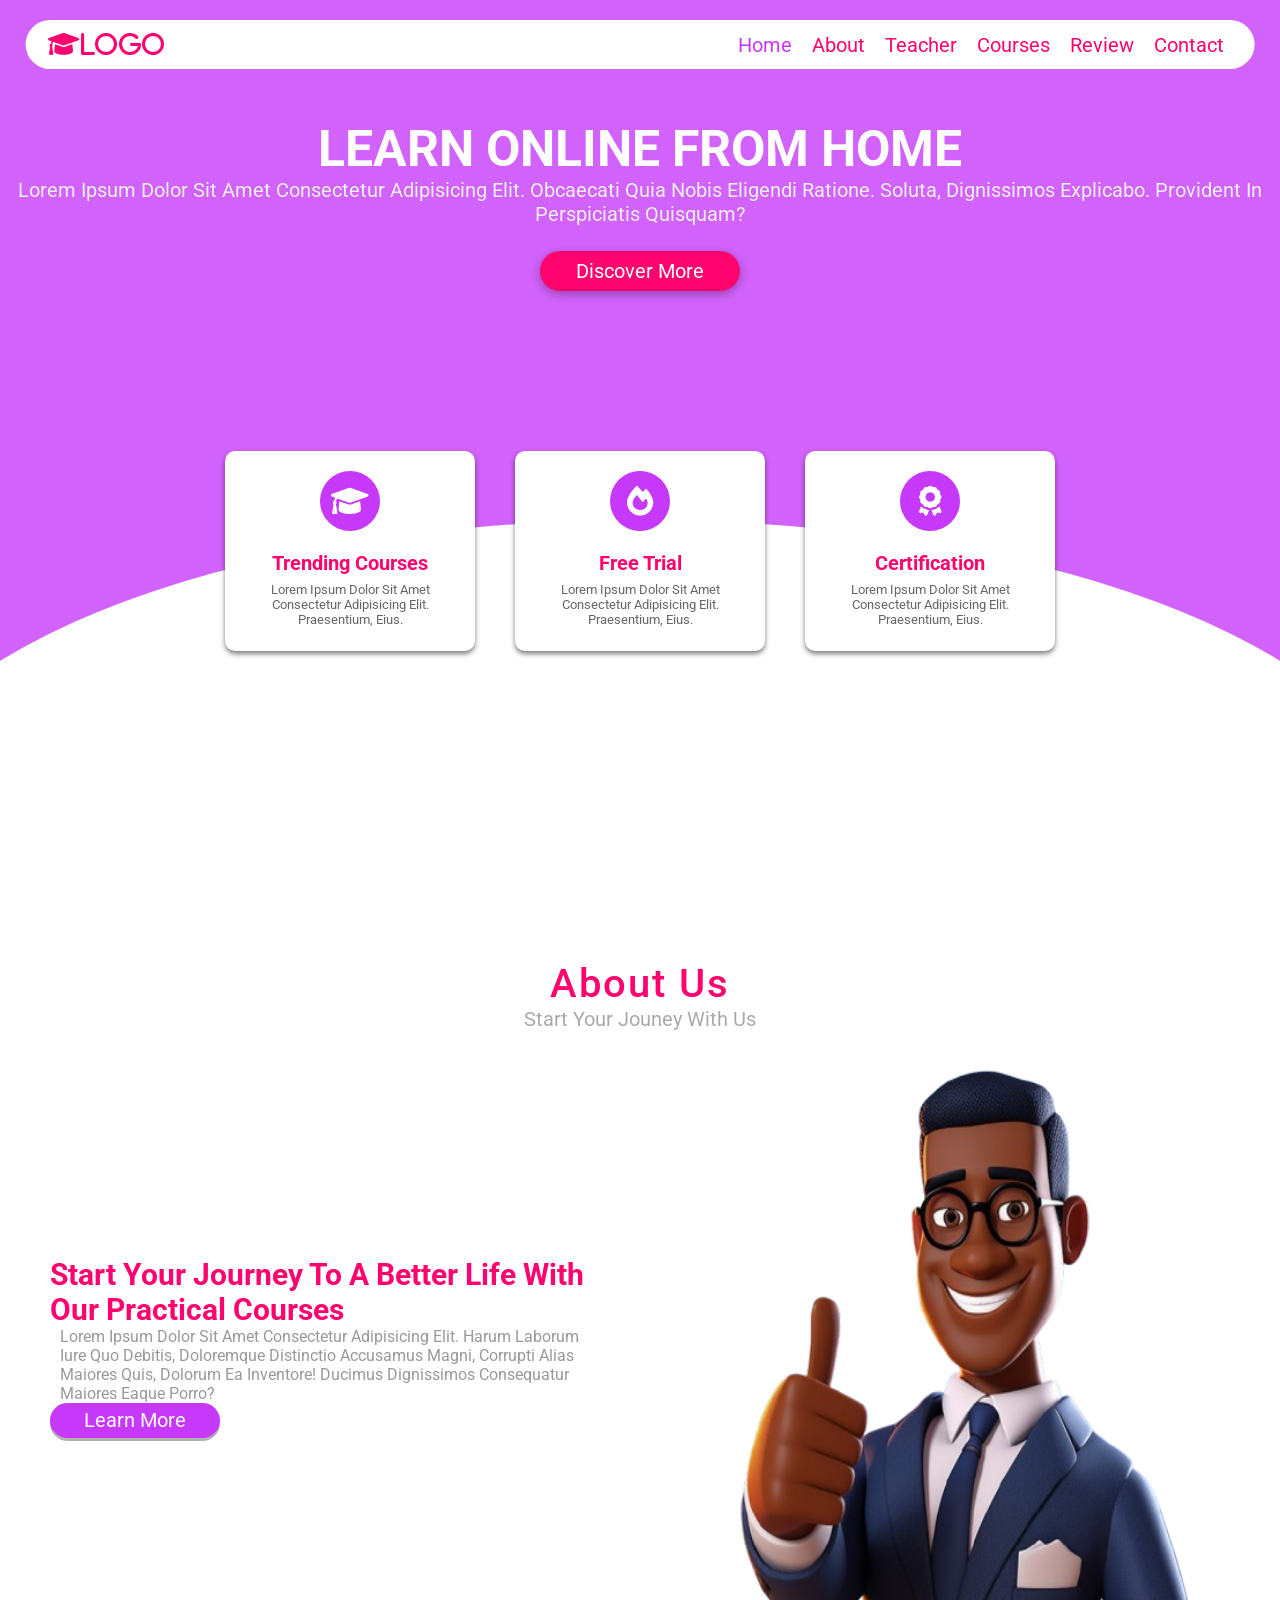
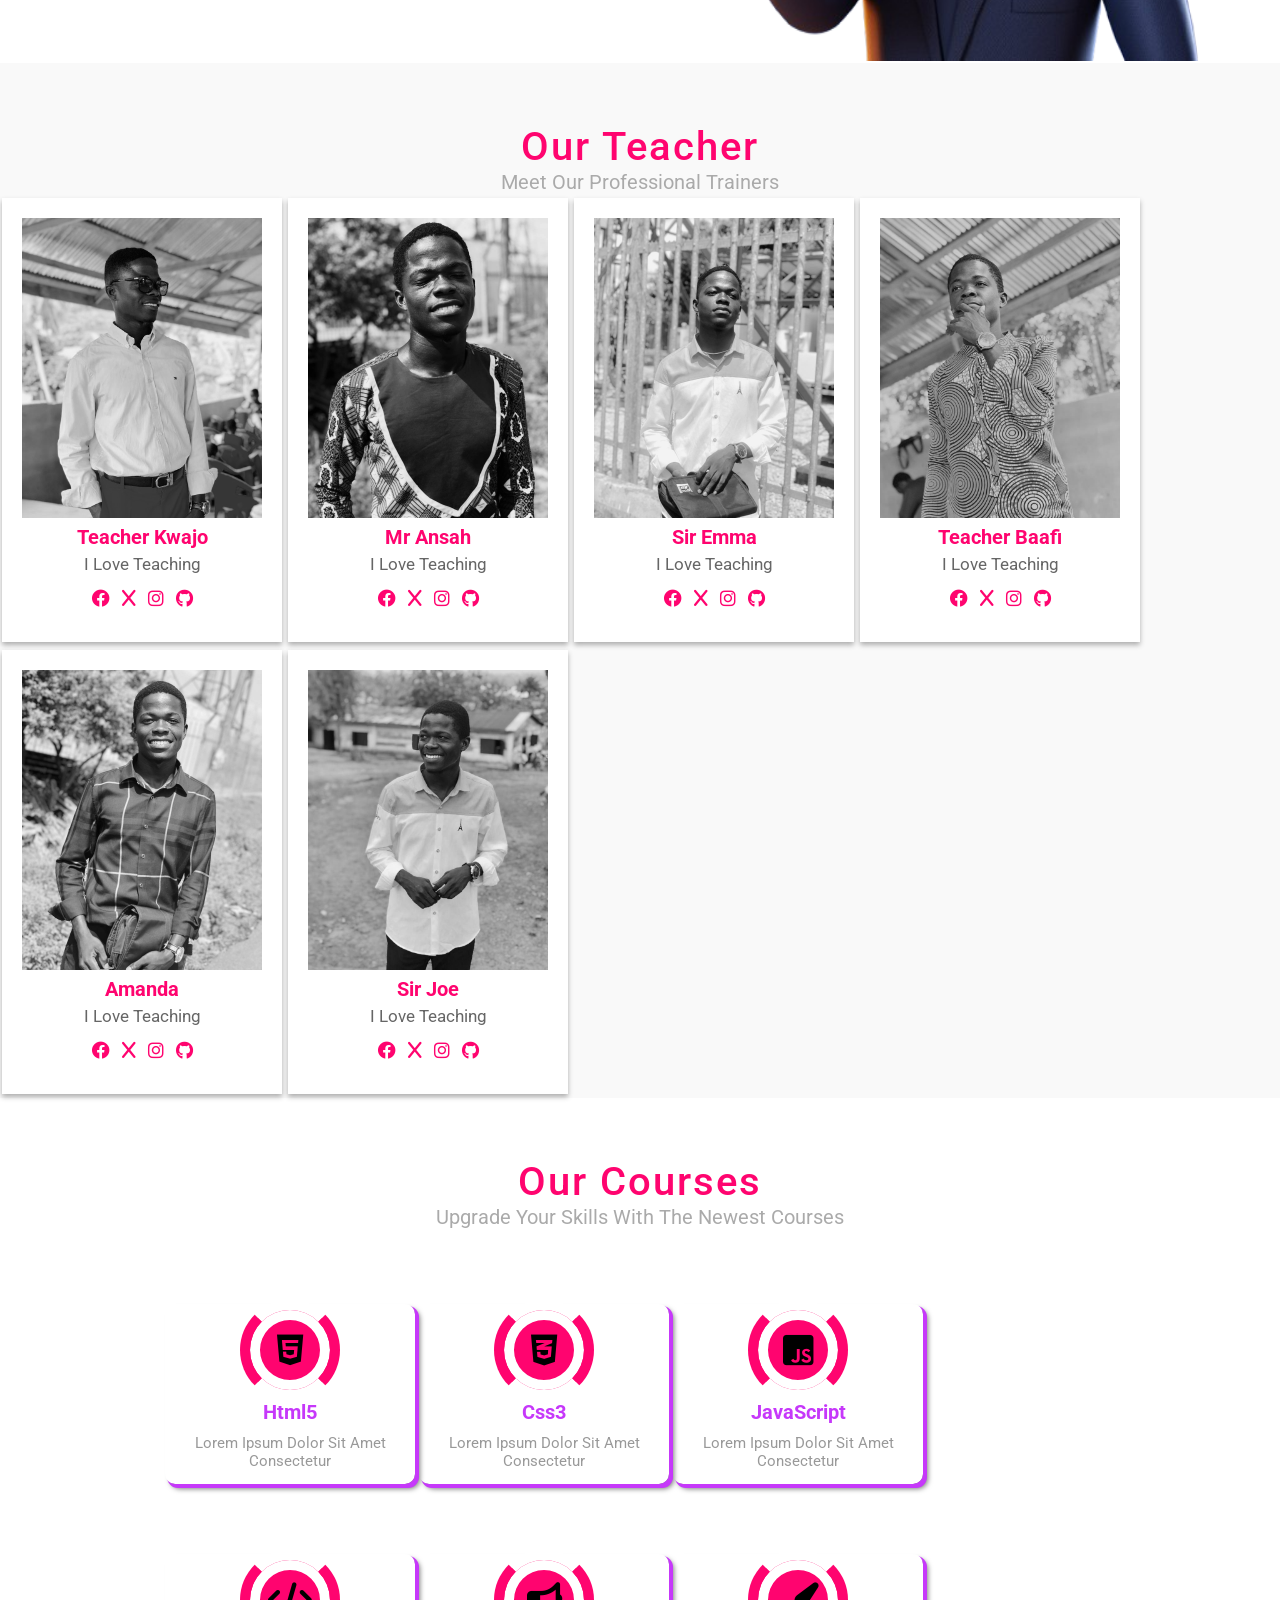
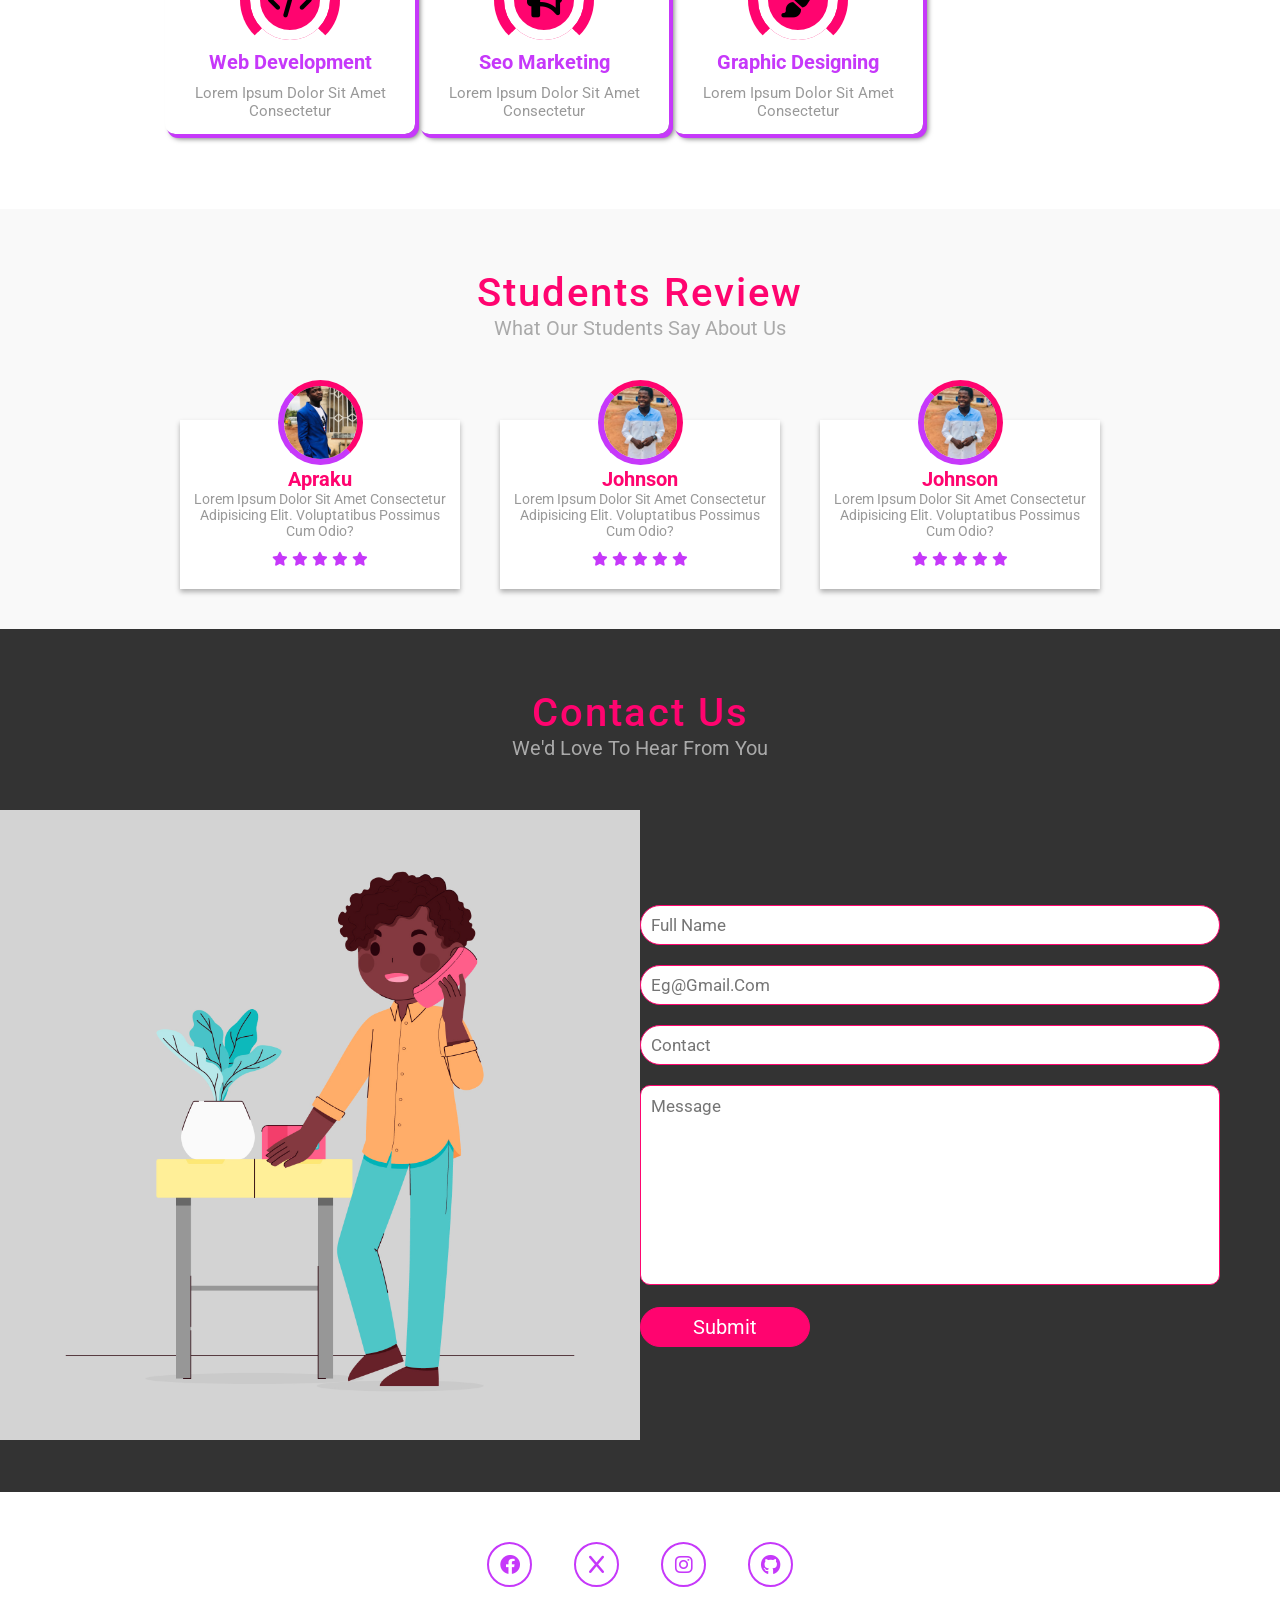
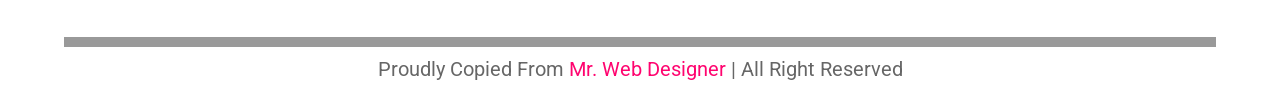
==== sch.html @ cf32367d "Nothing changed really, just commiting it for commit sake!" ====
<!DOCTYPE html>
<html lang="en">
<head>
  <meta charset="UTF-8">
  <meta name="viewport" content="width=device-width, initial-scale=1.0">

  <link rel="stylesheet" href="https://cdnjs.cloudflare.com/ajax/libs/font-awesome/6.0.0-beta3/css/all.min.css">
  
  <link rel="shortcut icon" href="logo.png" type="image/x-icon">
  <link rel="stylesheet" href="sch.css">
  <title>Folkenberg Adventist Basic School</title>
</head>
<body>
  <!-- header section starts -->
   <header>
    <a href="#" class="logo"><i class="fas fa-graduation-cap">logo</i></a>
    <nav class="navbar">
      <ul>
        <li><a href="#home" class="active">Home</a></li>
        <li><a href="#About">About</a></li>
        <li><a href="#teacher">teacher</a></li>
        <li><a href="#course">courses</a></li>
        <li><a href="#review">review</a></li>
        <li><a href="#contact">contact</a></li>
      </ul>
    </nav>

    <div class="fas fa-bars"></div>
   </header>

  <!-- header section ends -->

    <!-- home section starts -->
   <section class="home" id="home">
    <div class="content">
      <h1>Learn online from home</h1>
      <p>Lorem ipsum dolor sit amet consectetur adipisicing elit. Obcaecati quia nobis eligendi ratione. Soluta, dignissimos explicabo. Provident in perspiciatis quisquam?</p>
      <a href="#home"><button><div>
        Discover More
      </div></button></a>
    </div>

    <div class="box-container">
      <div class="box">
        <i class="fas fa-graduation-cap"></i>
        <h3>Trending Courses</h3>
        <p>Lorem ipsum dolor sit amet consectetur adipisicing elit. Praesentium, eius.</p>
      </div>

      <div class="box">
        <i class="fas fa-fire"></i>
        <h3>Free Trial</h3>
        <p>Lorem ipsum dolor sit amet consectetur adipisicing elit. Praesentium, eius.</p>
      </div>

      <div class="box">
        <i class="fas fa-award"></i>
        <h3>Certification</h3>
        <p>Lorem ipsum dolor sit amet consectetur adipisicing elit. Praesentium, eius.</p>
      </div>

    </div>

   </section>
     <!-- home section ends  -->

     <!-- About section starts -->

   <section class="about" id="about">
    <h1 class="heading">About Us </h1>
    <h3 class="title">Start your jouney with us</h3>

    <div class="row">
      <div class="content">
        <h3>start your journey to a better life with our practical courses</h3>
        <p>Lorem ipsum dolor sit amet consectetur adipisicing elit. Harum laborum iure quo debitis, doloremque distinctio accusamus magni, corrupti alias maiores quis, dolorum ea inventore! Ducimus dignissimos consequatur maiores eaque porro?</p>
        <a href="#"><button>Learn more</button></a>

      </div>

      <div class="image">
        <img src="schImgs/about.png" alt="yet to upload">
      </div>
    </div>
   </section>
   <!-- about section ends  -->

   <!-- teacher section starts -->

   <section class="teacher" id="teacher">

    <h1 class="heading">Our Teacher</h1>

    <h3 class="title">meet our professional trainers</h3>

    <div class="card-container">
      <div class="card">
        <img src="schImgs/af.jpg" alt="teacher pic">
        <h3>Teacher Kwajo</h3>
        <p>I love teaching</p>
        <div class="icons">
          <a href="#" class="fa-brands fa-facebook"></a>
          <a href="#" class="fab fa-x"></a>
          <a href="#" class="fab fa-instagram"></a>
          <a href="#" class="fab fa-github"></a>
        </div>
      </div>
    </div> 
    <div class="card-container">
      <div class="card">
        <img src="schImgs/al.jpg" alt="teacher pic">
        <h3>Mr Ansah</h3>
        <p>I love teaching</p>
        <div class="icons">
          <a href="#" class="fa-brands fa-facebook"></a>
          <a href="#" class="fab fa-x"></a>
          <a href="#" class="fab fa-instagram"></a>
          <a href="#" class="fab fa-github"></a>
        </div>
      </div>
    </div> 
    <div class="card-container">
      <div class="card">
        <img src="schImgs/aq.jpg" alt="teacher pic">
        <h3>Sir Emma</h3>
        <p>I love teaching</p>
        <div class="icons">
          <a href="#" class="fa-brands fa-facebook"></a>
          <a href="#" class="fab fa-x"></a>
          <a href="#" class="fab fa-instagram"></a>
          <a href="#" class="fab fa-github"></a>
        </div>
      </div>
    </div>
    <div class="card-container">
      <div class="card">
        <img src="schImgs/ppp.jpg" alt="teacher pic">
        <h3>Teacher Baafi</h3>
        <p>I love teaching</p>
        <div class="icons">
          <a href="#" class="fa-brands fa-facebook"></a>
          <a href="#" class="fab fa-x"></a>
          <a href="#" class="fab fa-instagram"></a>
          <a href="#" class="fab fa-github"></a>
        </div>
      </div>
    </div>
    <div class="card-container">
      <div class="card">
        <img src="schImgs/qw.jpg" alt="teacher pic">
        <h3>Amanda</h3>
        <p>I love teaching</p>
        <div class="icons">
          <a href="#" class="fa-brands fa-facebook"></a>
          <a href="#" class="fab fa-x"></a>
          <a href="#" class="fab fa-instagram"></a>
          <a href="#" class="fab fa-github"></a>
        </div>
      </div>
    </div>
    <div class="card-container">
      <div class="card">
        <img src="schImgs/r.jpg" alt="teacher pic">
        <h3>Sir Joe</h3>
        <p>I love teaching</p>
        <div class="icons">
          <a href="#" class="fa-brands fa-facebook"></a>
          <a href="#" class="fab fa-x"></a>
          <a href="#" class="fab fa-instagram"></a>
          <a href="#" class="fab fa-github"></a>
        </div>
      </div>
    </div>

   </section>
   <!--teacher section ends -->

   <!-- courses section starts -->

   <section class="course" id="course">

    <h1 class="heading">Our Courses</h1>
    <h3 class="title">upgrade your skills with the newest courses</h3>

    <div class="box-container">

      <div class="box">
        <i class="fab fa-html5"></i>
        <h3>html5</h3>
        <p>Lorem ipsum dolor sit amet consectetur</p>
      </div>
      <div class="box">
        <i class="fab fa-css3-alt"></i>
        <h3>css3</h3>
        <p>Lorem ipsum dolor sit amet consectetur</p>
      </div>
      <div class="box">
        <i class="fab fa-js-square"></i>
        <h3>javaScript</h3>
        <p>Lorem ipsum dolor sit amet consectetur</p>
      </div>
      <div class="box">
        <i class="fas fa-code"></i>
        <h3>web Development</h3>
        <p>Lorem ipsum dolor sit amet consectetur</p>
      </div>
      <div class="box">
        <i class="fas fa-bullhorn"></i>
        <h3>seo marketing</h3>
        <p>Lorem ipsum dolor sit amet consectetur</p>
      </div>
      <div class="box">
        <i class="fas fa-paint-brush"></i>
        <h3>Graphic Designing</h3>
        <p>Lorem ipsum dolor sit amet consectetur</p>
      </div>

    </div>

   </section>

   <!-- courses section ends -->

   <!-- review section starts -->

   <section class="review" id="review">

    <h1 class="heading">Students Review</h1>
    <h3 class="title">What our students say about us</h3>

    <div class="box-container">

      <div class="box">
        <img src="schImgs/u.jpg" alt="">
        <h3>Apraku</h3>
        <p>Lorem ipsum dolor sit amet consectetur adipisicing elit. Voluptatibus possimus cum odio?</p>
        <div class="stars">
          <i class="fas fa-star"></i>
          <i class="fas fa-star"></i>
          <i class="fas fa-star"></i>
          <i class="fas fa-star"></i>
          <i class="fas fa-star"></i>
        </div>
      </div>
  
      <div class="box">
        <img src="schImgs/r.jpg" alt="">
        <h3>Johnson</h3>
        <p>Lorem ipsum dolor sit amet consectetur adipisicing elit. Voluptatibus possimus cum odio?</p>
        <div class="stars">
          <i class="fas fa-star"></i>
          <i class="fas fa-star"></i>
          <i class="fas fa-star"></i>
          <i class="fas fa-star"></i>
          <i class="fas fa-star"></i>
        </div>
      </div>
      
      <div class="box">
        <img src="schImgs/r.jpg" alt="">
        <h3>Johnson</h3>
        <p>Lorem ipsum dolor sit amet consectetur adipisicing elit. Voluptatibus possimus cum odio?</p>
        <div class="stars">
          <i class="fas fa-star"></i>
          <i class="fas fa-star"></i>
          <i class="fas fa-star"></i>
          <i class="fas fa-star"></i>
          <i class="fas fa-star"></i>
        </div>
      </div>

    </div>

   </section>
   <!-- review section ends -->

   <!-- contact section starts  -->

   <section class="contact" id="contact">

    <h1 class="heading">Contact Us</h1>
    <h3 class="title">We'd love to hear from you</h3>

    <div class="row">

      <div class="image">
        <img src="schImgs/contactUs.jpg" alt="">
      </div>

      <div class="form-container">
        <form action="">
          <input type="text" placeholder="Full Name">
          <input type="email" placeholder="eg@gmail.com">
          <input type="number" placeholder="Contact">
          <textarea name="" cols="30" rows="10" placeholder="message" id=""></textarea>
          <input type="submit" name="" id="" placeholder="message">
        </form>
      </div>

    </div>

   </section>

   <!-- contact section ends  -->
    
   <!-- footer  starts -->
    <section class="footer">

      <div class="icons">
        <a href="#" class="fa-brands fa-facebook"></a>
        <a href="#" class="fab fa-x"></a>
        <a href="#" class="fab fa-instagram"></a>
        <a href="#" class="fab fa-github"></a>
        <!-- <a href="#" class="fab fa-fpinterest"></a> -->
      </div>

      <div class="credit">Proudly copied from <span>Mr. web designer</span> | all right reserved</div>

    </section>

  <!-- jquery link  -->
   <script src="https://cdnjs.cloudflare.com/ajax/libs/jquery/3.7.1/jquery.min.js"></script>
  <script src="sch.js"></script>
</body>
</html>
---- sch.css ----
@import url('https://fonts.googleapis.com/css2?family=Chakra+Petch:ital,wght@0,300;0,400;0,500;0,600;0,700;1,300;1,400;1,500;1,600;1,700&family=Poppins:ital,wght@0,400;1,400;1,500&family=Roboto:ital,wght@0,400;0,500;1,400;1,500&family=Tapestry&display=swap');

:root{
  --pink:#FF046F;
  --violet: #C638FA;
}
*{
  font-family: 'roboto', sans-serif;
  text-transform: capitalize;
  text-decoration: none;
  outline: none;
  margin: 0;
  padding: 0;
  box-sizing: border-box;
}
*::selection{
  background-color: var(--pink);
  color: #fff;
}
html{
  font-size: 62.5%;
  overflow-x: hidden;
}

.heading{
  font-size: 4rem;
  color: var(--pink);
  text-align: center;
  padding: 0 1rem;
  padding-top: 6rem;
  letter-spacing: .2rem;
  font-weight: 500;
}

.title{
  padding: 0 1rem;
  font-size: 2rem;
  text-align: center;
  font-weight: 400;
  color: #aaa;
}

/* body{
  background: #333;
  height: 3000px;
} */

header{
  width: 96%;
  background: #fff;
  position: fixed;
  top: 2rem;
  left: 50%;
  transform: translate(-50%);
  border-radius: 5rem;
  display: flex;
  align-items: center;
  justify-content: space-between;
  padding: 1rem 2rem;
  z-index: 1000;
  transition: .2s;
}

.header-active{
  top: 0;
  width: 100%;
  border-radius: 0;
  box-shadow: 0 .1rem .3rem rgba(0, 0, 0, .3);
}

header .navbar ul{
  display: flex;
  align-items: center;
  justify-content: space-between;
  list-style: none;
}

header .navbar ul li{
  margin: 0 1rem;
}

header .navbar ul li a{
  font-size: 2rem;
  color: var(--pink);
  transform: 2s;
}

header .navbar ul li .active,
header .navbar ul li a:hover{
  color: var(--violet);
}

header .logo{
  font-size: 2.5rem;
  color:var(--violet);
  text-transform: uppercase;
}

header .logo i{
  color: var(--pink);
  padding: 0 .2rem ;
}

header .fa-bars{
  font-size: 3rem;
  color: var(--pink);
  cursor: pointer;
  display: none;
  transition: .2s;
}

.home{
  min-height: 100vh;
  background: linear-gradient(rgba(198,59,250,.8),rgba(198,59,250,.8)),url(schImgs/nature-bg.jpg) no-repeat;
  background-size: cover;
  background-position: center;
  background-attachment: fixed;
  z-index: 0;
  overflow: hidden;
  position: relative;
}

.home .content{
  display: flex;
  align-items: center;
  justify-content: center;
  flex-flow: column;
  padding-top: 12rem;
  padding-bottom: 14rem;
  text-align: center;
}

.home .content h1{
  font-size: 5rem;
  color: #fff;
  padding: 0 1rem;
  text-shadow: 0 .3rem .5rem rgba(0,0,0,rgba(0, 0, 0, .3));
  text-transform: uppercase;
}

.home .content p{
  font-size: 2rem;
  color: #eee;
  padding: 0 1rem 2.5rem;
}

.home .content button{
  height: 4rem;
  width: 20rem;
  border-radius: 5rem;
  background: var(--pink);
  color: #fff;
  font-size: 2rem;
  cursor: pointer;
  transition: .2s; 
  border: none;
  box-shadow: 0 .3rem 1rem rgba(0, 0, 0, .3);
}

.home .content button:hover{
  letter-spacing: .2rem;
}

.home .box-container{
  display: flex;
  justify-content: center;
  flex-wrap: wrap;
}

.home .box-container .box{
  height: 20rem;
  width: 25rem;
  background: #fff;
  text-align: center;
  border-radius: 1rem;
  box-shadow: 0 .3rem .5rem rgba(0, 0, 0, .5);
  margin: 2rem;
  cursor: pointer;
}

.home .box-container .box i{
  height: 6rem;
  width: 6rem;
  line-height: 6rem;
  text-align: center;
  border-radius: 50%;
  color: #fff;
  background: var(--violet);
  font-size: 3rem;
  margin: 2rem 0;
  transition: .2s;
}

.home .box-container .box h3{
  font-size: 2rem;
  color: var(--pink);
  transition: .2s;
}

.home .box-container .box p{
  font-size: 1.3rem;
  padding: .7rem 2rem;
  color: #666;
}

.home .box-container .box:hover i{
  background: var(--pink);
}

.home .box-container .box:hover h3{
  color: var(--violet);
}
.home:before{
  content: '';
  position: absolute;
  bottom: -25rem;
  left: 50%;
  transform: translateX(-50%);
  border-top: 70vh solid #fff;
  width: 120%;
  border-radius: 50%;
  z-index: -1;
}


.about .row{
  display: flex;
  justify-content: center;
  align-items: center;
}

.about .row .image img{
  height: 70vh;
  width: 50vw;
}

.about .row .content{
  padding: 5rem;
}

.about .row .content h3{
  font-size: 3rem;
  color: var(--pink);
}

.about .row .content p{
  font-size: 1.6rem;
  color: #999;
  padding: 0 1rem;
}

.about .row .content button{
  height: 3.5rem;
  width: 17rem;
  background: var(--violet);
  color: #fff;
  border: none;
  border-radius: 5rem;
  box-shadow: 0 .3rem rgba(0, 0, 0, .3);
  cursor: pointer;
  font-size: 2rem;
  transition: .2s;
}

.about .row .content button:hover{
  letter-spacing: .2rem;
  opacity: .8;
}

.teacher{
  background: #f9f9f9;
}

.teacher .card-container{
  display: inline-flex;
  align-items: center;
  justify-content: center;
  flex-wrap: wrap;
  padding: .2rem 0;
}

.teacher .card-container .card{
  padding: 2rem;
  margin: .2rem;
  background: #fff;
  text-align: center;
  width: 28rem;
  box-shadow: 0 .3rem .5rem rgba(0, 0, 0, .3);
}


.teacher .card-container .card img{
  height: 30rem;
  width: 100%;
  object-fit: cover;
  filter: grayscale();
  transition: .2s;
}

.teacher .card-container .card:hover img{
  filter: grayscale(0);
}

.teacher .card-container .card h3{
  color: var(--pink);
  font-size: 2rem;
  padding: .5rem 0;
}

.teacher .card-container .card p{
  font-size: 1.7rem;
  color: #666;
}

.teacher .card-container .card .icons a{
  font-size: 1.8rem;
  padding: 1.5rem .5rem;
  color: var(--pink); 
}

.teacher .card-container .card .icons a:hover{
  color: var(--violet);
}

.course .box-container{
  width: 85%;
  display: inline-flex;
  justify-content: center;
  margin: 0 auto;
  padding: 4rem;
  flex-wrap: wrap;
}

.course .box-container .box{
  height: 18rem;
  width: 25rem;
  margin: 3.5rem .2rem;
  text-align: center;
  border-radius: 1rem;
  box-shadow: .3rem .3rem 0 .1rem var(--violet), 
              .5rem .5rem .5rem rgba(0, 0, 0, .5);
}

.course .box-container .box i{
  height: 10rem;
  width: 10rem;
  line-height: 8rem;
  text-align: center;
  border-radius: 50%;
  background: var(--pink);
  margin-top: -.4rem;
  border: 1rem solid #fff;
  border-left: 1rem solid var(--pink);
  border-right: 1rem solid var(--pink);
  box-shadow: 0 0 0 1rem #fff inset;
  font-size: 3.5rem;
}

.course .box-container .box h3{
  font-size: 2rem;
  color: var(--violet);
}

.course .box-container .box p{
  font-size: 1.5rem;
  color: #999;
  padding: 1rem 0;
} 

.review{
  background: #f9f9f9;
}

.review .box-container{
  display: flex;
  justify-content: center;
  padding-top: 4rem;
  flex-wrap: wrap;
}

.review .box-container .box{
  width: 28rem;
  padding-bottom: 1rem;
  text-align: center;
  box-shadow: 0 .3rem .5rem rgba(0, 0, 0, .3);
  background: #fff;
  margin: 4rem 2rem;
}

.review .box-container .box img{
  height: 8.5rem;
  width: 8.5rem;
  object-fit: cover;
  border-radius: 5rem;
  margin-top: -4rem;
  border: .6rem solid var(--pink);
  border-left: .6rem solid var(--violet);
  border-bottom: .6rem solid var(--violet);
}

.review .box-container .box h3{
  font-size: 2rem;
  color: var(--pink);
  padding: 0 .5rem;
}

.review .box-container .box p{
  font-size: 1.4rem;
  color: #999;
  padding: 0 1.3rem;
}

.review .box-container .box .stars i{
  font-size: 1.4rem;
  color: var(--violet);
  padding: 1.3rem .1rem;
}

.contact{
  background: #333;
}

.contact .row{
  display: flex;
  align-items: center;
  justify-content: center;
  padding: 5rem 0;
}

.contact .row .image img{
  width: 50vw;
  height: 70vh;
}

.contact .row .form-container{
  width: 50%;
  padding-right: 6rem;
}

.contact .row .form-container input, textarea{
  height: 4rem;
  width: 100%;
  background: #fff;
  border: none;
  border-radius: 5rem;
  padding: 0 1rem;
  margin: 1rem 0;
  color: var(--pink);
  font-size: 1.7rem;
  transition: .2s linear;
}

.contact .row .form-container input, textarea{
  border: .1rem solid var(--pink);
}


.contact .row .form-container textarea{
  height: 20rem;
  border-radius: 1rem;
  padding: 1rem;
  resize: none;
}

.contact .row .form-container input[type="submit"]{
  width: 17rem;
  background: var(--pink);
  color: #fff;
  cursor: pointer;
  font-size: 2rem;
  transition: .2s;
}

.contact .row .form-container input[type="submit"]:hover{
  background: none;
  color: var(--pink);
  border: 2rem solid var(--pink);
}

.footer{
  text-align: center;
}

.footer .icons{
  padding: 3rem 0;
}

.footer .icons a{
  height: 4.5rem;
  width: 4.5rem;
  line-height: 4.2rem;
  text-align: center;
  border-radius: 50%;
  color: var(--violet) ;
  border: .2rem solid var(--violet);
  font-size: 2rem;
  margin: 2rem;
  transition: .2s linear;
}

.footer .icons a:hover{
  color: #fff;
  background-color: var(--pink);
  border-color:var(pink);
}

.footer .credit{
  font-size: 2rem;
  border-top: 1rem solid #999;
  margin: 0 auto;
  margin-bottom: 2rem;
  color: #666;
  width: 90%;
  padding: 1rem 0;
}

.footer .credit span{
  color: var(--pink);
}



header .fa-times{
  transform: rotate(180deg);
  color: var(--violet);
}

/* media querries */
@media(max-width:768px){
  html{
    font-size: 55%;
  }
  header .fa-bars{
    display: block;
  }
  header .navbar{
    position: fixed;
    top: -100rem;
    left: 0;
    width: 100%;
    background: #fff;
    border-radius: 1rem;
    opacity: 0.1;
    transition: .2s linear;
  }
   header .navbar ul{
    flex-flow: column;
    padding: 2rem 0;
  }


header .navbar ul li{
  margin: 1rem 0;
  width: 100%;
  text-align: center;
}

header .navbar ul li a{
  font-size: 3rem;
  display: block;
} 
header .nav-toggle{
  top: 5.7rem;
  opacity: 1;
}

.home .content p{
  padding: 1.5rem 2rem;
}

.home:before{
  display: none;
}

.about .row{
  flex-flow: column-reverse;
}

.about .row .image img{
  height: 60vh;
  width: 90vw;
}

.about .row .content{
  padding: 0 2.5rem;
}

.course .box-container{
  width: 100%;
}

.contact .row{
  flex-flow: column;
}

.contact .row .image img{
  height: 50vh;
  width: 80vw;
}

.contact .row .form-container{
  width: 90%;
  padding: 0;
}
}
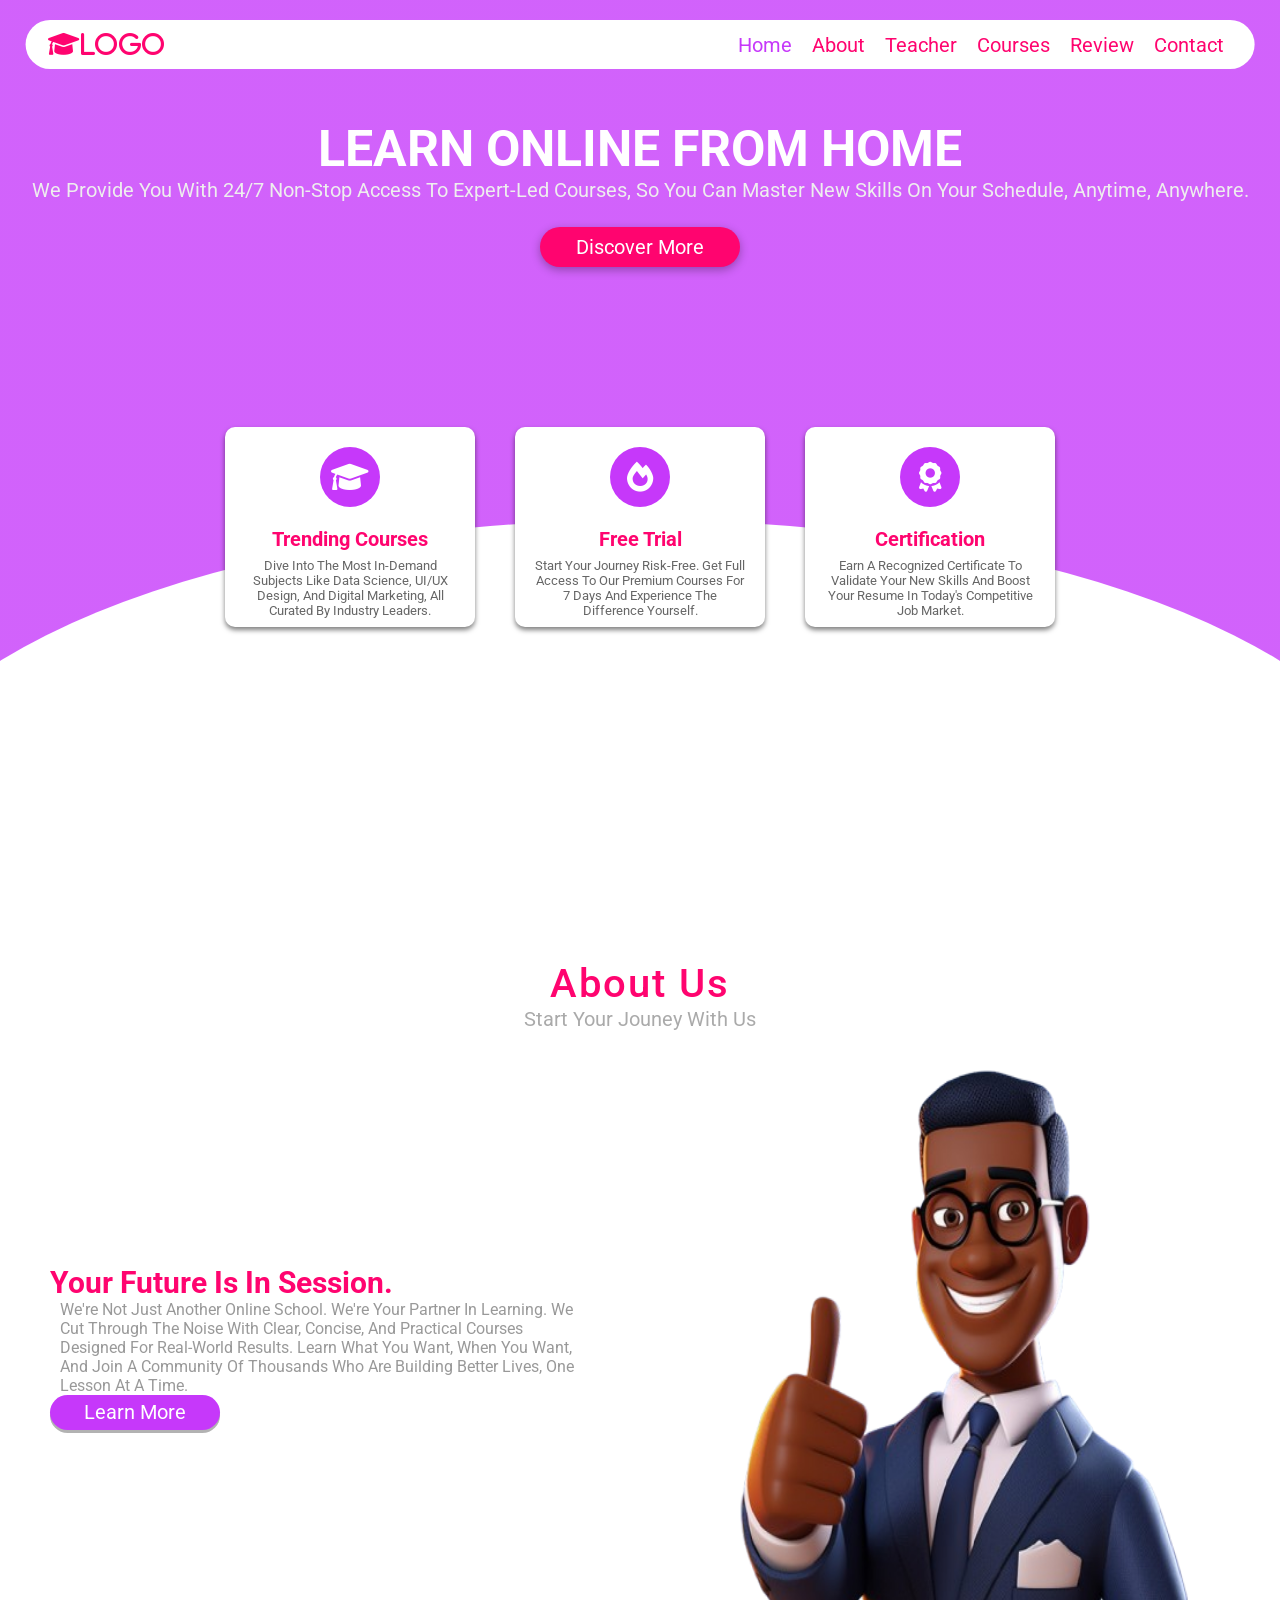
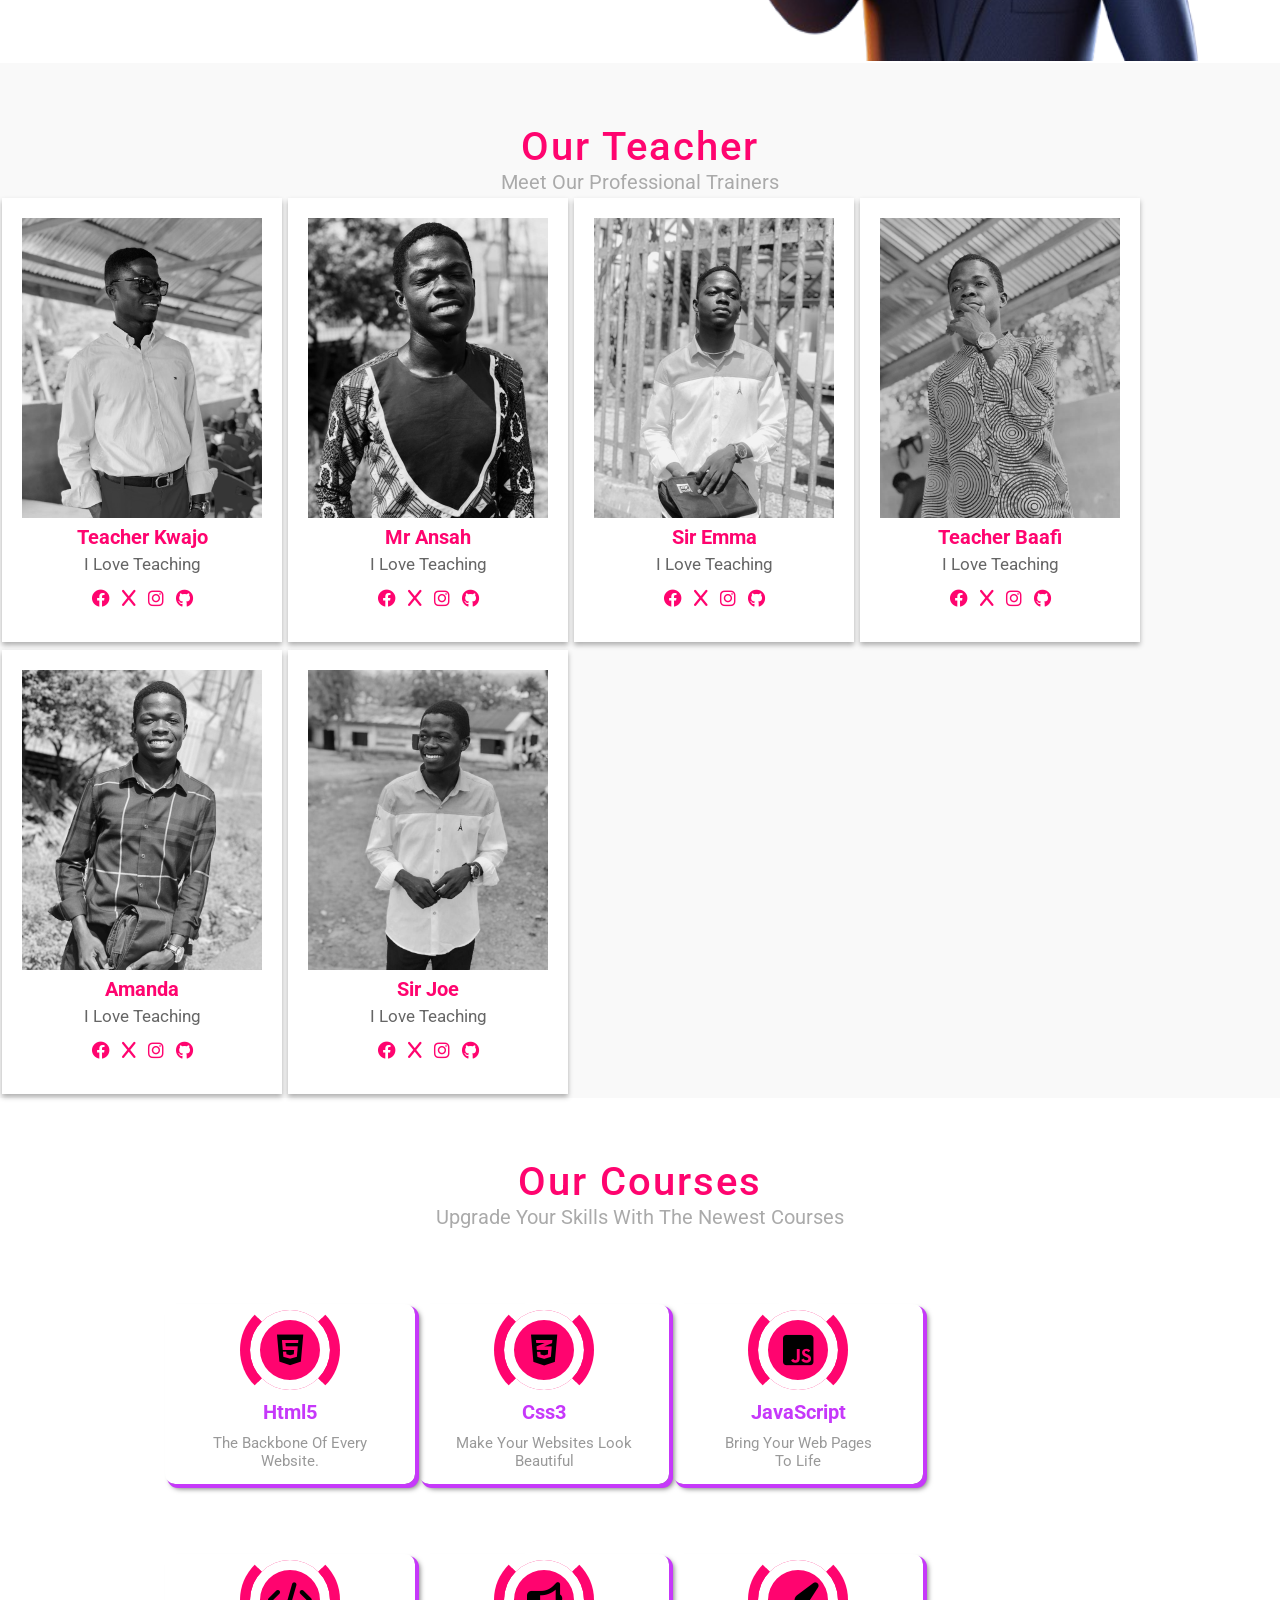
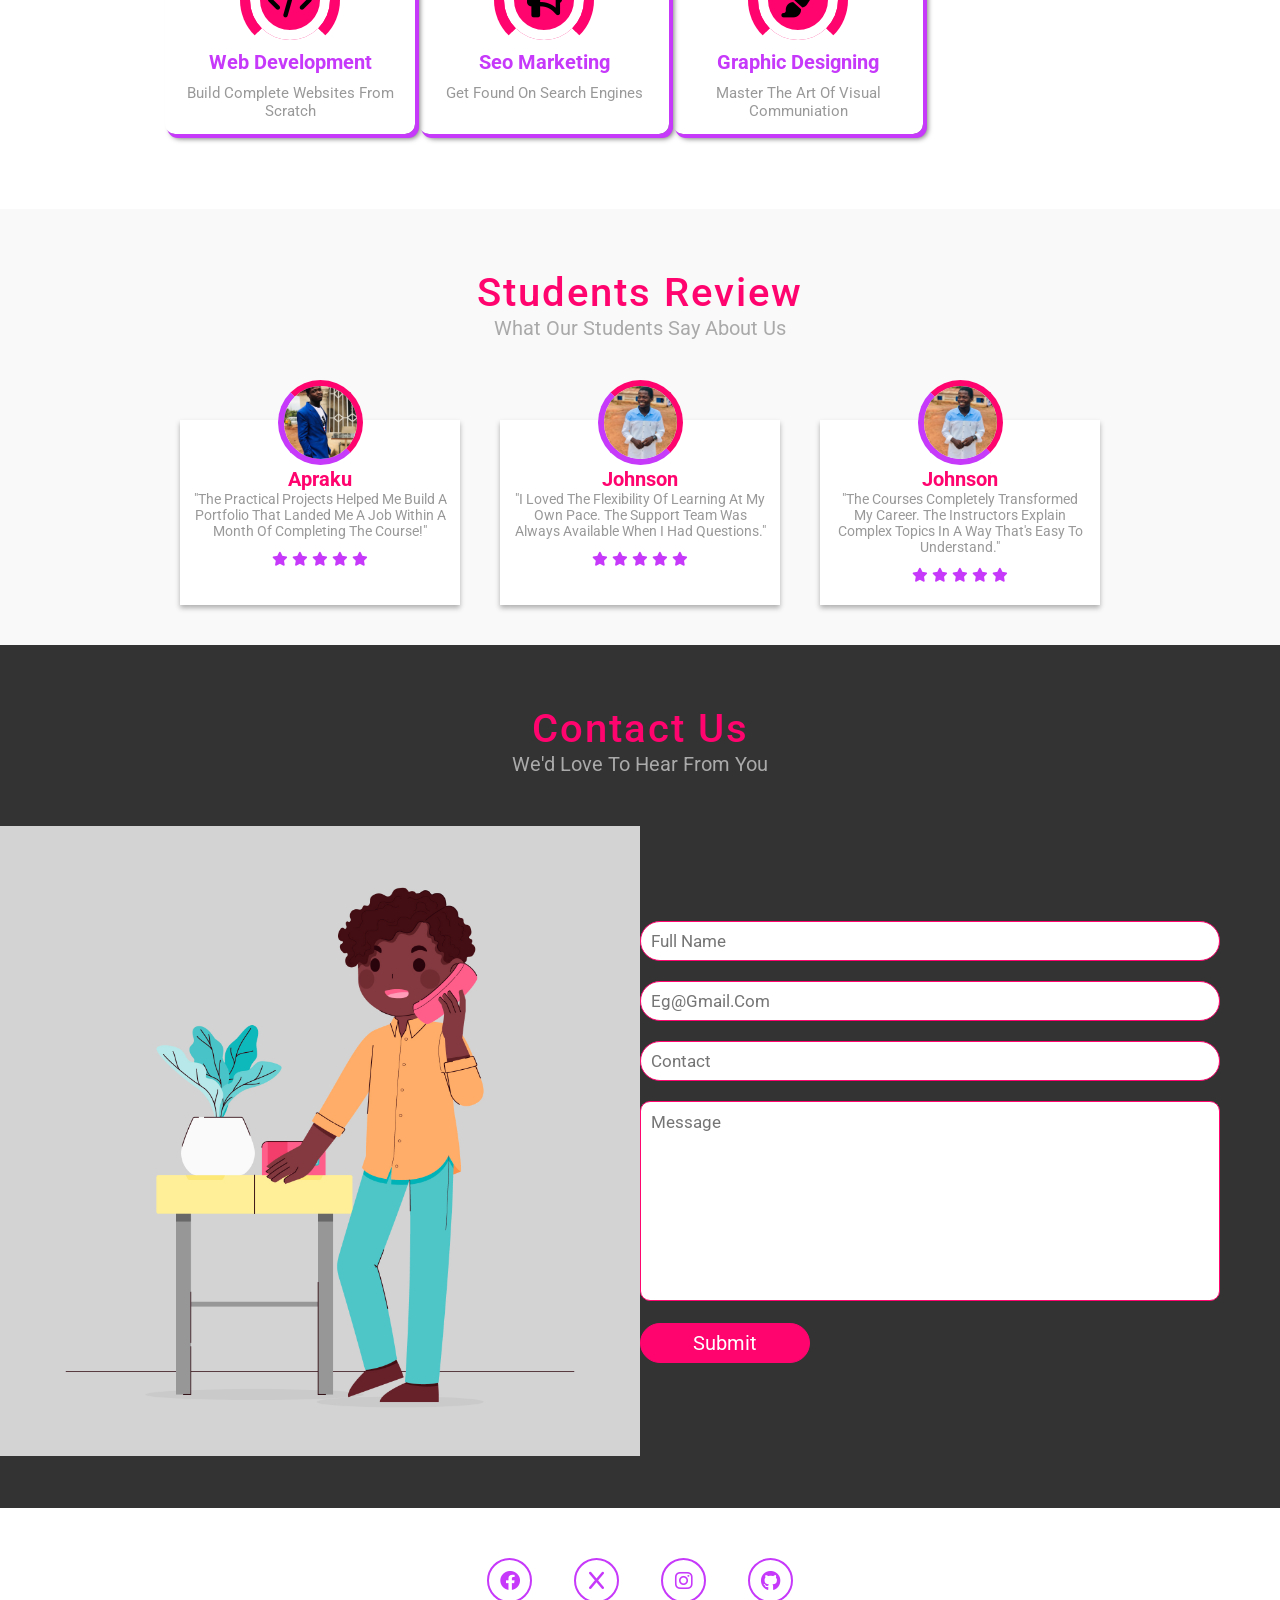
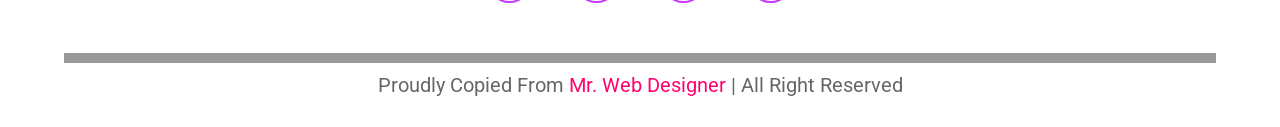
==== commit 573fc7fb: "initially built with Lorem Ipsum Generator, so I change to desired text, and added hover effect to s" ====
--- a/sch.html
+++ b/sch.html
@@ -1,311 +1,326 @@
 <!DOCTYPE html>
 <html lang="en">
-<head>
-  <meta charset="UTF-8">
-  <meta name="viewport" content="width=device-width, initial-scale=1.0">
-
-  <link rel="stylesheet" href="https://cdnjs.cloudflare.com/ajax/libs/font-awesome/6.0.0-beta3/css/all.min.css">
-  
-  <link rel="shortcut icon" href="logo.png" type="image/x-icon">
-  <link rel="stylesheet" href="sch.css">
-  <title>Folkenberg Adventist Basic School</title>
-</head>
-<body>
-  <!-- header section starts -->
-   <header>
-    <a href="#" class="logo"><i class="fas fa-graduation-cap">logo</i></a>
-    <nav class="navbar">
-      <ul>
-        <li><a href="#home" class="active">Home</a></li>
-        <li><a href="#About">About</a></li>
-        <li><a href="#teacher">teacher</a></li>
-        <li><a href="#course">courses</a></li>
-        <li><a href="#review">review</a></li>
-        <li><a href="#contact">contact</a></li>
-      </ul>
-    </nav>
-
-    <div class="fas fa-bars"></div>
-   </header>
-
-  <!-- header section ends -->
+  <head>
+    <meta charset="UTF-8" />
+    <meta name="viewport" content="width=device-width, initial-scale=1.0" />
+
+    <link
+      rel="stylesheet"
+      href="https://cdnjs.cloudflare.com/ajax/libs/font-awesome/6.0.0-beta3/css/all.min.css"
+    />
+
+    <link rel="shortcut icon" href="logo.png" type="image/x-icon" />
+    <link rel="stylesheet" href="sch.css" />
+    <title>Folkenberg Adventist Basic School</title>
+  </head>
+  <body>
+    <!-- header section starts -->
+    <header>
+      <a href="#" class="logo"><i class="fas fa-graduation-cap">logo</i></a>
+      <nav class="navbar">
+        <ul>
+          <li><a href="#home" class="active">Home</a></li>
+          <li><a href="#About">About</a></li>
+          <li><a href="#teacher">teacher</a></li>
+          <li><a href="#course">courses</a></li>
+          <li><a href="#review">review</a></li>
+          <li><a href="#contact">contact</a></li>
+        </ul>
+      </nav>
+
+      <div class="fas fa-bars"></div>
+    </header>
+
+    <!-- header section ends -->
 
     <!-- home section starts -->
-   <section class="home" id="home">
-    <div class="content">
-      <h1>Learn online from home</h1>
-      <p>Lorem ipsum dolor sit amet consectetur adipisicing elit. Obcaecati quia nobis eligendi ratione. Soluta, dignissimos explicabo. Provident in perspiciatis quisquam?</p>
-      <a href="#home"><button><div>
-        Discover More
-      </div></button></a>
-    </div>
-
-    <div class="box-container">
-      <div class="box">
-        <i class="fas fa-graduation-cap"></i>
-        <h3>Trending Courses</h3>
-        <p>Lorem ipsum dolor sit amet consectetur adipisicing elit. Praesentium, eius.</p>
-      </div>
-
-      <div class="box">
-        <i class="fas fa-fire"></i>
-        <h3>Free Trial</h3>
-        <p>Lorem ipsum dolor sit amet consectetur adipisicing elit. Praesentium, eius.</p>
-      </div>
-
-      <div class="box">
-        <i class="fas fa-award"></i>
-        <h3>Certification</h3>
-        <p>Lorem ipsum dolor sit amet consectetur adipisicing elit. Praesentium, eius.</p>
-      </div>
-
-    </div>
-
-   </section>
-     <!-- home section ends  -->
-
-     <!-- About section starts -->
-
-   <section class="about" id="about">
-    <h1 class="heading">About Us </h1>
-    <h3 class="title">Start your jouney with us</h3>
-
-    <div class="row">
+    <section class="home" id="home">
       <div class="content">
-        <h3>start your journey to a better life with our practical courses</h3>
-        <p>Lorem ipsum dolor sit amet consectetur adipisicing elit. Harum laborum iure quo debitis, doloremque distinctio accusamus magni, corrupti alias maiores quis, dolorum ea inventore! Ducimus dignissimos consequatur maiores eaque porro?</p>
-        <a href="#"><button>Learn more</button></a>
-
-      </div>
-
-      <div class="image">
-        <img src="schImgs/about.png" alt="yet to upload">
-      </div>
-    </div>
-   </section>
-   <!-- about section ends  -->
-
-   <!-- teacher section starts -->
-
-   <section class="teacher" id="teacher">
-
-    <h1 class="heading">Our Teacher</h1>
-
-    <h3 class="title">meet our professional trainers</h3>
-
-    <div class="card-container">
-      <div class="card">
-        <img src="schImgs/af.jpg" alt="teacher pic">
-        <h3>Teacher Kwajo</h3>
-        <p>I love teaching</p>
-        <div class="icons">
-          <a href="#" class="fa-brands fa-facebook"></a>
-          <a href="#" class="fab fa-x"></a>
-          <a href="#" class="fab fa-instagram"></a>
-          <a href="#" class="fab fa-github"></a>
-        </div>
-      </div>
-    </div> 
-    <div class="card-container">
-      <div class="card">
-        <img src="schImgs/al.jpg" alt="teacher pic">
-        <h3>Mr Ansah</h3>
-        <p>I love teaching</p>
-        <div class="icons">
-          <a href="#" class="fa-brands fa-facebook"></a>
-          <a href="#" class="fab fa-x"></a>
-          <a href="#" class="fab fa-instagram"></a>
-          <a href="#" class="fab fa-github"></a>
-        </div>
-      </div>
-    </div> 
-    <div class="card-container">
-      <div class="card">
-        <img src="schImgs/aq.jpg" alt="teacher pic">
-        <h3>Sir Emma</h3>
-        <p>I love teaching</p>
-        <div class="icons">
-          <a href="#" class="fa-brands fa-facebook"></a>
-          <a href="#" class="fab fa-x"></a>
-          <a href="#" class="fab fa-instagram"></a>
-          <a href="#" class="fab fa-github"></a>
-        </div>
-      </div>
-    </div>
-    <div class="card-container">
-      <div class="card">
-        <img src="schImgs/ppp.jpg" alt="teacher pic">
-        <h3>Teacher Baafi</h3>
-        <p>I love teaching</p>
-        <div class="icons">
-          <a href="#" class="fa-brands fa-facebook"></a>
-          <a href="#" class="fab fa-x"></a>
-          <a href="#" class="fab fa-instagram"></a>
-          <a href="#" class="fab fa-github"></a>
-        </div>
-      </div>
-    </div>
-    <div class="card-container">
-      <div class="card">
-        <img src="schImgs/qw.jpg" alt="teacher pic">
-        <h3>Amanda</h3>
-        <p>I love teaching</p>
-        <div class="icons">
-          <a href="#" class="fa-brands fa-facebook"></a>
-          <a href="#" class="fab fa-x"></a>
-          <a href="#" class="fab fa-instagram"></a>
-          <a href="#" class="fab fa-github"></a>
-        </div>
-      </div>
-    </div>
-    <div class="card-container">
-      <div class="card">
-        <img src="schImgs/r.jpg" alt="teacher pic">
-        <h3>Sir Joe</h3>
-        <p>I love teaching</p>
-        <div class="icons">
-          <a href="#" class="fa-brands fa-facebook"></a>
-          <a href="#" class="fab fa-x"></a>
-          <a href="#" class="fab fa-instagram"></a>
-          <a href="#" class="fab fa-github"></a>
-        </div>
-      </div>
-    </div>
-
-   </section>
-   <!--teacher section ends -->
-
-   <!-- courses section starts -->
-
-   <section class="course" id="course">
-
-    <h1 class="heading">Our Courses</h1>
-    <h3 class="title">upgrade your skills with the newest courses</h3>
-
-    <div class="box-container">
-
-      <div class="box">
-        <i class="fab fa-html5"></i>
-        <h3>html5</h3>
-        <p>Lorem ipsum dolor sit amet consectetur</p>
-      </div>
-      <div class="box">
-        <i class="fab fa-css3-alt"></i>
-        <h3>css3</h3>
-        <p>Lorem ipsum dolor sit amet consectetur</p>
-      </div>
-      <div class="box">
-        <i class="fab fa-js-square"></i>
-        <h3>javaScript</h3>
-        <p>Lorem ipsum dolor sit amet consectetur</p>
-      </div>
-      <div class="box">
-        <i class="fas fa-code"></i>
-        <h3>web Development</h3>
-        <p>Lorem ipsum dolor sit amet consectetur</p>
-      </div>
-      <div class="box">
-        <i class="fas fa-bullhorn"></i>
-        <h3>seo marketing</h3>
-        <p>Lorem ipsum dolor sit amet consectetur</p>
-      </div>
-      <div class="box">
-        <i class="fas fa-paint-brush"></i>
-        <h3>Graphic Designing</h3>
-        <p>Lorem ipsum dolor sit amet consectetur</p>
-      </div>
-
-    </div>
-
-   </section>
-
-   <!-- courses section ends -->
-
-   <!-- review section starts -->
-
-   <section class="review" id="review">
-
-    <h1 class="heading">Students Review</h1>
-    <h3 class="title">What our students say about us</h3>
-
-    <div class="box-container">
-
-      <div class="box">
-        <img src="schImgs/u.jpg" alt="">
-        <h3>Apraku</h3>
-        <p>Lorem ipsum dolor sit amet consectetur adipisicing elit. Voluptatibus possimus cum odio?</p>
-        <div class="stars">
-          <i class="fas fa-star"></i>
-          <i class="fas fa-star"></i>
-          <i class="fas fa-star"></i>
-          <i class="fas fa-star"></i>
-          <i class="fas fa-star"></i>
-        </div>
-      </div>
-  
-      <div class="box">
-        <img src="schImgs/r.jpg" alt="">
-        <h3>Johnson</h3>
-        <p>Lorem ipsum dolor sit amet consectetur adipisicing elit. Voluptatibus possimus cum odio?</p>
-        <div class="stars">
-          <i class="fas fa-star"></i>
-          <i class="fas fa-star"></i>
-          <i class="fas fa-star"></i>
-          <i class="fas fa-star"></i>
-          <i class="fas fa-star"></i>
-        </div>
-      </div>
-      
-      <div class="box">
-        <img src="schImgs/r.jpg" alt="">
-        <h3>Johnson</h3>
-        <p>Lorem ipsum dolor sit amet consectetur adipisicing elit. Voluptatibus possimus cum odio?</p>
-        <div class="stars">
-          <i class="fas fa-star"></i>
-          <i class="fas fa-star"></i>
-          <i class="fas fa-star"></i>
-          <i class="fas fa-star"></i>
-          <i class="fas fa-star"></i>
-        </div>
-      </div>
-
-    </div>
-
-   </section>
-   <!-- review section ends -->
-
-   <!-- contact section starts  -->
-
-   <section class="contact" id="contact">
-
-    <h1 class="heading">Contact Us</h1>
-    <h3 class="title">We'd love to hear from you</h3>
-
-    <div class="row">
-
-      <div class="image">
-        <img src="schImgs/contactUs.jpg" alt="">
-      </div>
-
-      <div class="form-container">
-        <form action="">
-          <input type="text" placeholder="Full Name">
-          <input type="email" placeholder="eg@gmail.com">
-          <input type="number" placeholder="Contact">
-          <textarea name="" cols="30" rows="10" placeholder="message" id=""></textarea>
-          <input type="submit" name="" id="" placeholder="message">
-        </form>
-      </div>
-
-    </div>
-
-   </section>
-
-   <!-- contact section ends  -->
-    
-   <!-- footer  starts -->
+        <h1>Learn online from home</h1>
+        <p>
+          We provide you with 24/7 non-stop access to expert-led courses, so you
+          can master new skills on your schedule, anytime, anywhere.
+        </p>
+        <a href="#home"
+          ><button><div>Discover More</div></button></a
+        >
+      </div>
+
+      <div class="box-container">
+        <div class="box">
+          <i class="fas fa-graduation-cap"></i>
+          <h3>Trending Courses</h3>
+          <p>
+            Dive into the most in-demand subjects like Data Science, UI/UX
+            Design, and Digital Marketing, all curated by industry leaders.
+          </p>
+        </div>
+
+        <div class="box">
+          <i class="fas fa-fire"></i>
+          <h3>Free Trial</h3>
+          <p>
+            Start your journey risk-free. Get full access to our premium courses
+            for 7 days and experience the difference yourself.
+          </p>
+        </div>
+
+        <div class="box">
+          <i class="fas fa-award"></i>
+          <h3>Certification</h3>
+          <p>
+            Earn a recognized certificate to validate your new skills and boost
+            your resume in today's competitive job market.
+          </p>
+        </div>
+      </div>
+    </section>
+    <!-- home section ends  -->
+
+    <!-- About section starts -->
+
+    <section class="about" id="about">
+      <h1 class="heading">About Us</h1>
+      <h3 class="title">Start your jouney with us</h3>
+
+      <div class="row">
+        <div class="content">
+          <h3>Your future is in session.</h3>
+          <p>
+            We're not just another online school. We're your partner in
+            learning. We cut through the noise with clear, concise, and
+            practical courses designed for real-world results. Learn what you
+            want, when you want, and join a community of thousands who are
+            building better lives, one lesson at a time.
+          </p>
+          <a href="#"><button>Learn more</button></a>
+        </div>
+
+        <div class="image">
+          <img src="schImgs/about.png" alt="yet to upload" />
+        </div>
+      </div>
+    </section>
+    <!-- about section ends  -->
+
+    <!-- teacher section starts -->
+
+    <section class="teacher" id="teacher">
+      <h1 class="heading">Our Teacher</h1>
+
+      <h3 class="title">meet our professional trainers</h3>
+
+      <div class="card-container">
+        <div class="card">
+          <img src="schImgs/af.jpg" alt="teacher pic" />
+          <h3>Teacher Kwajo</h3>
+          <p>I love teaching</p>
+          <div class="icons">
+            <a href="#" class="fa-brands fa-facebook"></a>
+            <a href="#" class="fab fa-x"></a>
+            <a href="#" class="fab fa-instagram"></a>
+            <a href="#" class="fab fa-github"></a>
+          </div>
+        </div>
+      </div>
+      <div class="card-container">
+        <div class="card">
+          <img src="schImgs/al.jpg" alt="teacher pic" />
+          <h3>Mr Ansah</h3>
+          <p>I love teaching</p>
+          <div class="icons">
+            <a href="#" class="fa-brands fa-facebook"></a>
+            <a href="#" class="fab fa-x"></a>
+            <a href="#" class="fab fa-instagram"></a>
+            <a href="#" class="fab fa-github"></a>
+          </div>
+        </div>
+      </div>
+      <div class="card-container">
+        <div class="card">
+          <img src="schImgs/aq.jpg" alt="teacher pic" />
+          <h3>Sir Emma</h3>
+          <p>I love teaching</p>
+          <div class="icons">
+            <a href="#" class="fa-brands fa-facebook"></a>
+            <a href="#" class="fab fa-x"></a>
+            <a href="#" class="fab fa-instagram"></a>
+            <a href="#" class="fab fa-github"></a>
+          </div>
+        </div>
+      </div>
+      <div class="card-container">
+        <div class="card">
+          <img src="schImgs/ppp.jpg" alt="teacher pic" />
+          <h3>Teacher Baafi</h3>
+          <p>I love teaching</p>
+          <div class="icons">
+            <a href="#" class="fa-brands fa-facebook"></a>
+            <a href="#" class="fab fa-x"></a>
+            <a href="#" class="fab fa-instagram"></a>
+            <a href="#" class="fab fa-github"></a>
+          </div>
+        </div>
+      </div>
+      <div class="card-container">
+        <div class="card">
+          <img src="schImgs/qw.jpg" alt="teacher pic" />
+          <h3>Amanda</h3>
+          <p>I love teaching</p>
+          <div class="icons">
+            <a href="#" class="fa-brands fa-facebook"></a>
+            <a href="#" class="fab fa-x"></a>
+            <a href="#" class="fab fa-instagram"></a>
+            <a href="#" class="fab fa-github"></a>
+          </div>
+        </div>
+      </div>
+      <div class="card-container">
+        <div class="card">
+          <img src="schImgs/r.jpg" alt="teacher pic" />
+          <h3>Sir Joe</h3>
+          <p>I love teaching</p>
+          <div class="icons">
+            <a href="#" class="fa-brands fa-facebook"></a>
+            <a href="#" class="fab fa-x"></a>
+            <a href="#" class="fab fa-instagram"></a>
+            <a href="#" class="fab fa-github"></a>
+          </div>
+        </div>
+      </div>
+    </section>
+    <!--teacher section ends -->
+
+    <!-- courses section starts -->
+
+    <section class="course" id="course">
+      <h1 class="heading">Our Courses</h1>
+      <h3 class="title">upgrade your skills with the newest courses</h3>
+
+      <div class="box-container">
+        <div class="box">
+          <i class="fab fa-html5"></i>
+          <h3>html5</h3>
+          <p>The backbone of every <br>website.</p>
+        </div>
+        <div class="box">
+          <i class="fab fa-css3-alt"></i>
+          <h3>css3</h3>
+          <p>Make your websites look <br>beautiful</p>
+        </div>
+        <div class="box">
+          <i class="fab fa-js-square"></i>
+          <h3>javaScript</h3>
+          <p>Bring your web pages <br>to life</p>
+        </div>
+        <div class="box">
+          <i class="fas fa-code"></i>
+          <h3>web Development</h3>
+          <p>Build complete websites from scratch</p>
+        </div>
+        <div class="box">
+          <i class="fas fa-bullhorn"></i>
+          <h3>seo marketing</h3>
+          <p>Get found on search engines</p>
+        </div>
+        <div class="box">
+          <i class="fas fa-paint-brush"></i>
+          <h3>Graphic Designing</h3>
+          <p>Master the art of visual communiation</p>
+        </div>
+      </div>
+    </section>
+
+    <!-- courses section ends -->
+
+    <!-- review section starts -->
+
+    <section class="review" id="review">
+      <h1 class="heading">Students Review</h1>
+      <h3 class="title">What our students say about us</h3>
+
+      <div class="box-container">
+        <div class="box">
+          <img src="schImgs/u.jpg" alt="" />
+          <h3>Apraku</h3>
+          <p>
+            "The practical projects helped me build a portfolio that landed me a job within a month of completing the course!"
+          </p>
+          <div class="stars">
+            <i class="fas fa-star"></i>
+            <i class="fas fa-star"></i>
+            <i class="fas fa-star"></i>
+            <i class="fas fa-star"></i>
+            <i class="fas fa-star"></i>
+          </div>
+        </div>
+
+        <div class="box">
+          <img src="schImgs/r.jpg" alt="" />
+          <h3>Johnson</h3>
+          <p>
+            "I loved the flexibility of learning at my own pace. The support team was always available when I had questions."
+          </p>
+          <div class="stars">
+            <i class="fas fa-star"></i>
+            <i class="fas fa-star"></i>
+            <i class="fas fa-star"></i>
+            <i class="fas fa-star"></i>
+            <i class="fas fa-star"></i>
+          </div>
+        </div>
+
+        <div class="box">
+          <img src="schImgs/r.jpg" alt="" />
+          <h3>Johnson</h3>
+          <p>
+            "The courses completely transformed my career. The instructors explain complex topics in a way that's easy to understand."
+          </p>
+          <div class="stars">
+            <i class="fas fa-star"></i>
+            <i class="fas fa-star"></i>
+            <i class="fas fa-star"></i>
+            <i class="fas fa-star"></i>
+            <i class="fas fa-star"></i>
+          </div>
+        </div>
+      </div>
+    </section>
+    <!-- review section ends -->
+
+    <!-- contact section starts  -->
+
+    <section class="contact" id="contact">
+      <h1 class="heading">Contact Us</h1>
+      <h3 class="title">We'd love to hear from you</h3>
+
+      <div class="row">
+        <div class="image">
+          <img src="schImgs/contactUs.jpg" alt="" />
+        </div>
+
+        <div class="form-container">
+          <form action="">
+            <input type="text" placeholder="Full Name" />
+            <input type="email" placeholder="eg@gmail.com" />
+            <input type="number" placeholder="Contact" />
+            <textarea
+              name=""
+              cols="30"
+              rows="10"
+              placeholder="message"
+              id=""
+            ></textarea>
+            <input type="submit" name="" id="" placeholder="message" />
+          </form>
+        </div>
+      </div>
+    </section>
+
+    <!-- contact section ends  -->
+
+    <!-- footer  starts -->
     <section class="footer">
-
       <div class="icons">
         <a href="#" class="fa-brands fa-facebook"></a>
         <a href="#" class="fab fa-x"></a>
@@ -314,12 +329,13 @@
         <!-- <a href="#" class="fab fa-fpinterest"></a> -->
       </div>
 
-      <div class="credit">Proudly copied from <span>Mr. web designer</span> | all right reserved</div>
-
-    </section>
-
-  <!-- jquery link  -->
-   <script src="https://cdnjs.cloudflare.com/ajax/libs/jquery/3.7.1/jquery.min.js"></script>
-  <script src="sch.js"></script>
-</body>
-</html>+      <div class="credit">
+        Proudly copied from <span>Mr. web designer</span> | all right reserved
+      </div>
+    </section>
+
+    <!-- jquery link  -->
+    <script src="https://cdnjs.cloudflare.com/ajax/libs/jquery/3.7.1/jquery.min.js"></script>
+    <script src="sch.js"></script>
+  </body>
+</html>
--- a/sch.css
+++ b/sch.css
@@ -472,9 +472,9 @@
 }
 
 .contact .row .form-container input[type="submit"]:hover{
-  background: none;
-  color: var(--pink);
-  border: 2rem solid var(--pink);
+  background: var(--violet);
+  font-size: 2.2rem;
+  border: 2px solid var(--pink);
 }
 
 .footer{
